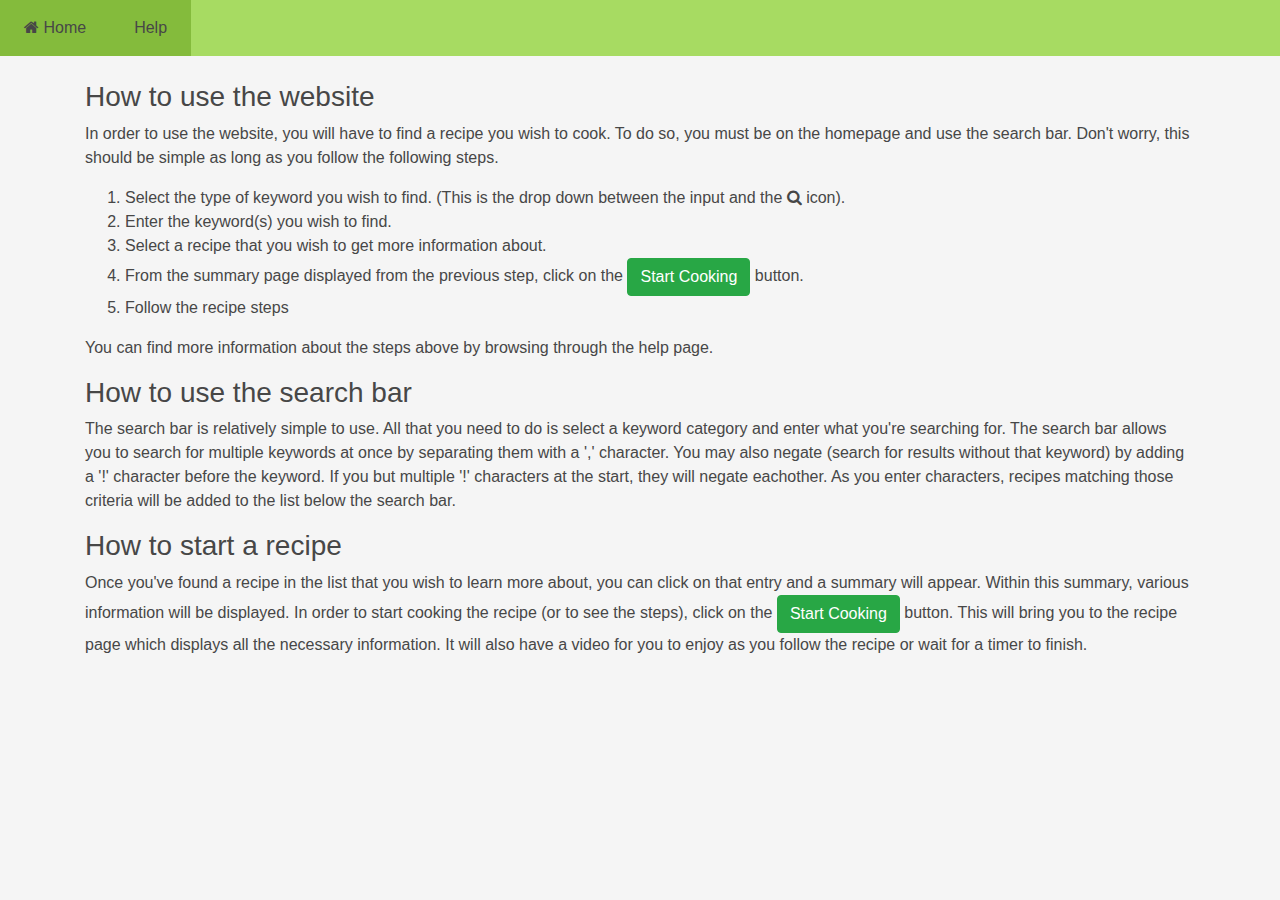
==== help.html @ 50261aee "Made website responsive, still needs a bit of fine tuning (I think)" ====
<!DOCTYPE html>
<html lang="en">

<head>
    <title>YouRecipe</title>
    <meta charset="utf-8">
    <meta name="viewport" content="width=device-width, initial-scale=1">
    <link rel="stylesheet" href="https://maxcdn.bootstrapcdn.com/bootstrap/4.1.0/css/bootstrap.min.css">
    <script src="https://ajax.googleapis.com/ajax/libs/jquery/3.3.1/jquery.min.js"></script>
    <script src="https://cdnjs.cloudflare.com/ajax/libs/popper.js/1.14.0/umd/popper.min.js"></script>
    <script src="https://maxcdn.bootstrapcdn.com/bootstrap/4.1.0/js/bootstrap.min.js"></script>
    <link href="https://maxcdn.bootstrapcdn.com/font-awesome/4.7.0/css/font-awesome.min.css" rel="stylesheet">
    <script src="js/main.js"></script>
    <script src="data/recipes.json"></script>
    <link rel="stylesheet" href="css/style.css">
</head>

<body>
    <nav class="navbar navbar-expand-lg navbar-custom sticky-top shadow">
        <div class="navbar-toggler container-fluid" data-toggle="collapse" data-target="#navbarSupportedContent" aria-controls="navbarSupportedContent"
            aria-expanded="false" aria-label="Toggle navigation">
            <a class="nav-link navbar-brand" href="#">
                <span class="fa fa-bars"></span> viewRecipe
            </a>
        </div>
        <div class="collapse navbar-collapse" id="navbarSupportedContent">
            <ul class="navbar-nav mr-auto">
                <li class="nav-item">
                    <a class="nav-link" href="index.html">
                        <span class="fa fa-home"></span> Home</a>
                </li>
                <li class="nav-item active">
                    <a class="nav-link" href="help.html">Help</a>
                </li>
            </ul>
        </div>
    </nav>
    <br>
    <div class="container">
        <h3>
            How to use the website
        </h3>
        <p>
            In order to use the website, you will have to find a recipe you wish to cook. To do so, you must be on the homepage and use
            the search bar. Don't worry, this should be simple as long as you follow the following steps.
        </p>
        <ol>
            <li>Select the type of keyword you wish to find. (This is the drop down between the input and the
                <i class="fa fa-search"></i> icon).</li>
            <li>Enter the keyword(s) you wish to find.</li>
            <li>Select a recipe that you wish to get more information about.</li>
            <li>From the summary page displayed from the previous step, click on the
                <button class="btn btn-success">Start Cooking</button> button.</li>
            <li>Follow the recipe steps</li>
        </ol>
        <p>
            You can find more information about the steps above by browsing through the help page.
        </p>
        <h3>
            How to use the search bar
        </h3>
        <p>
            The search bar is relatively simple to use. All that you need to do is select a keyword category and enter what you're searching
            for. The search bar allows you to search for multiple keywords at once by separating them with a ',' character.
            You may also negate (search for results without that keyword) by adding a '!' character before the keyword. If
            you but multiple '!' characters at the start, they will negate eachother. As you enter characters, recipes matching
            those criteria will be added to the list below the search bar.
        </p>
        <h3>
            How to start a recipe
        </h3>
        <p>
            Once you've found a recipe in the list that you wish to learn more about, you can click on that entry and a summary will
            appear. Within this summary, various information will be displayed. In order to start cooking the recipe (or
            to see the steps), click on the
            <button class="btn btn-success">Start Cooking</button> button. This will bring you to the recipe page which displays all the necessary information.
            It will also have a video for you to enjoy as you follow the recipe or wait for a timer to finish.
        </p>
    </div>
</body>
<footer>
    
</footer>

</html>
---- css/style.css ----
body {
    background-color: whitesmoke;
    color: #474747;
}

.navbar-custom {
    background-color: #A7DB62;
    padding: 0;
}
/* change the brand and text color */
.navbar-custom .navbar-brand,
.navbar-custom .navbar-text {
    color: #000000;
}
/* change the link color */
.navbar-custom .navbar-nav .nav-link {
    color: #000000;
}

.nav-link{
    padding-top: 1rem;
    padding-bottom: 1rem;
    padding-left: 1.5rem !important;
    padding-right: 1.5rem !important;
}

/* change the color of active or hovered links */
.navbar-custom .nav-item.active .nav-link,
.navbar-custom .nav-item:hover .nav-link {
    color: #474747;
    background-color: rgb(132, 187, 60);
}

th {
    font-weight: normal;
}

search_container {
    background-color: #E9F1F7;
}

#recipeInfoImg {
    max-width: 100%;
    max-height: 100%;
    height: auto;
}

#recipePage li {
    list-style: none;
}

.recipe-custom-bg {
    background-color: white;
}

.card-header {
    padding: 0;
}

.card-body {
    padding: 2rem;
    padding-top: 0.5rem;
    padding-bottom: 0.5rem;
}

@media (max-width: 500px) { 
    *{
        font-size: 11px;
    }
    .alert {
        font-size: 10px;
    }
    .nav {
        font-size: 20px !important;
    }
    
}

#btn_search {
    width: 100%;
}
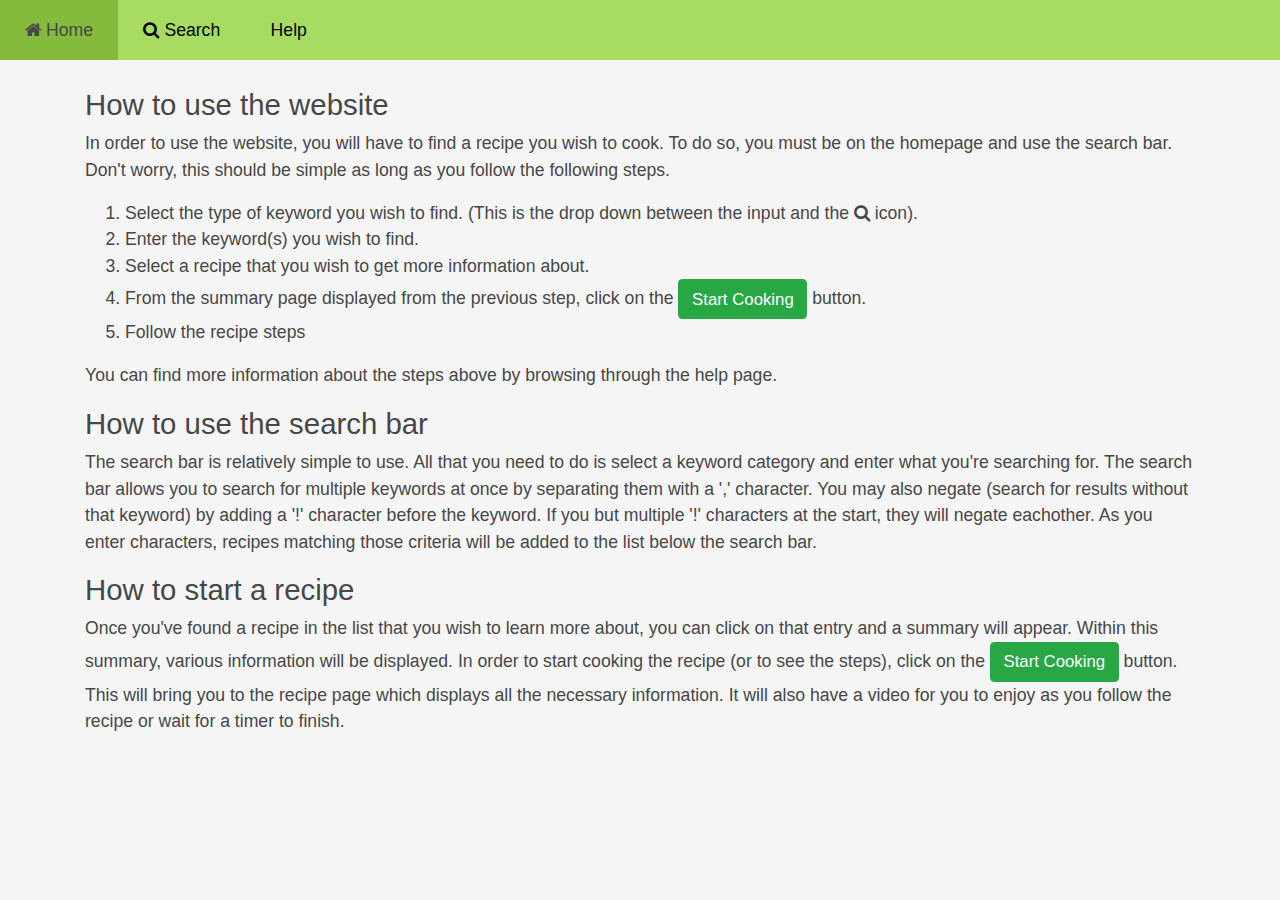
==== commit 04f0ff30: "fine tuned responsive font sizing. Added nav search option. Added landing page full page image." ====
--- a/help.html
+++ b/help.html
@@ -19,7 +19,7 @@
     <nav class="navbar navbar-expand-lg navbar-custom sticky-top shadow">
         <div class="navbar-toggler container-fluid" data-toggle="collapse" data-target="#navbarSupportedContent" aria-controls="navbarSupportedContent"
             aria-expanded="false" aria-label="Toggle navigation">
-            <a class="nav-link navbar-brand" href="#">
+            <a class="nav-link navbar-brand" href="javascript:void(0);">
                 <span class="fa fa-bars"></span> viewRecipe
             </a>
         </div>
@@ -29,7 +29,11 @@
                     <a class="nav-link" href="index.html">
                         <span class="fa fa-home"></span> Home</a>
                 </li>
-                <li class="nav-item active">
+                <li class="nav-item">
+                    <a class="nav-link" href="index.html#search">
+                        <span class="fa fa-search"></span> Search</a>
+                </li>
+                <li class="nav-item">
                     <a class="nav-link" href="help.html">Help</a>
                 </li>
             </ul>
@@ -79,7 +83,7 @@
     </div>
 </body>
 <footer>
-    
+
 </footer>
 
 </html>--- a/css/style.css
+++ b/css/style.css
@@ -1,6 +1,32 @@
 body {
     background-color: whitesmoke;
     color: #474747;
+}
+
+body, html {
+    height: 100%;
+    font-size: 1.05em;
+}
+
+.bg {
+    /* The image used */
+    background-image: url("https://cdn0.vox-cdn.com/uploads/chorus_asset/file/5899681/generalmuir_eater382016_burger.0.jpg");
+
+    /* Full height */
+    height: 100%;
+
+    /* Center and scale the image nicely */
+    background-position: center;
+    background-repeat: no-repeat;
+    background-size: cover;
+}
+
+
+.text-bg {
+    height: 100%;
+    background-color: rgb(255, 255, 255, 0.7);
+    margin: 0;
+    padding: 0;
 }
 
 .navbar-custom {
@@ -64,18 +90,21 @@
 }
 
 @media (max-width: 500px) { 
-    *{
-        font-size: 11px;
+    body{
+        font-size: 0.7rem;
     }
-    .alert {
-        font-size: 10px;
+    .nav, .navbar-brand {
+        font-size: 0.9rem;
     }
-    .nav {
-        font-size: 20px !important;
+    .form-control, .btn {
+        font-size: 0.7rem;
     }
-    
 }
 
 #btn_search {
     width: 100%;
+}
+
+#search_category {
+    height: 100% !important;
 }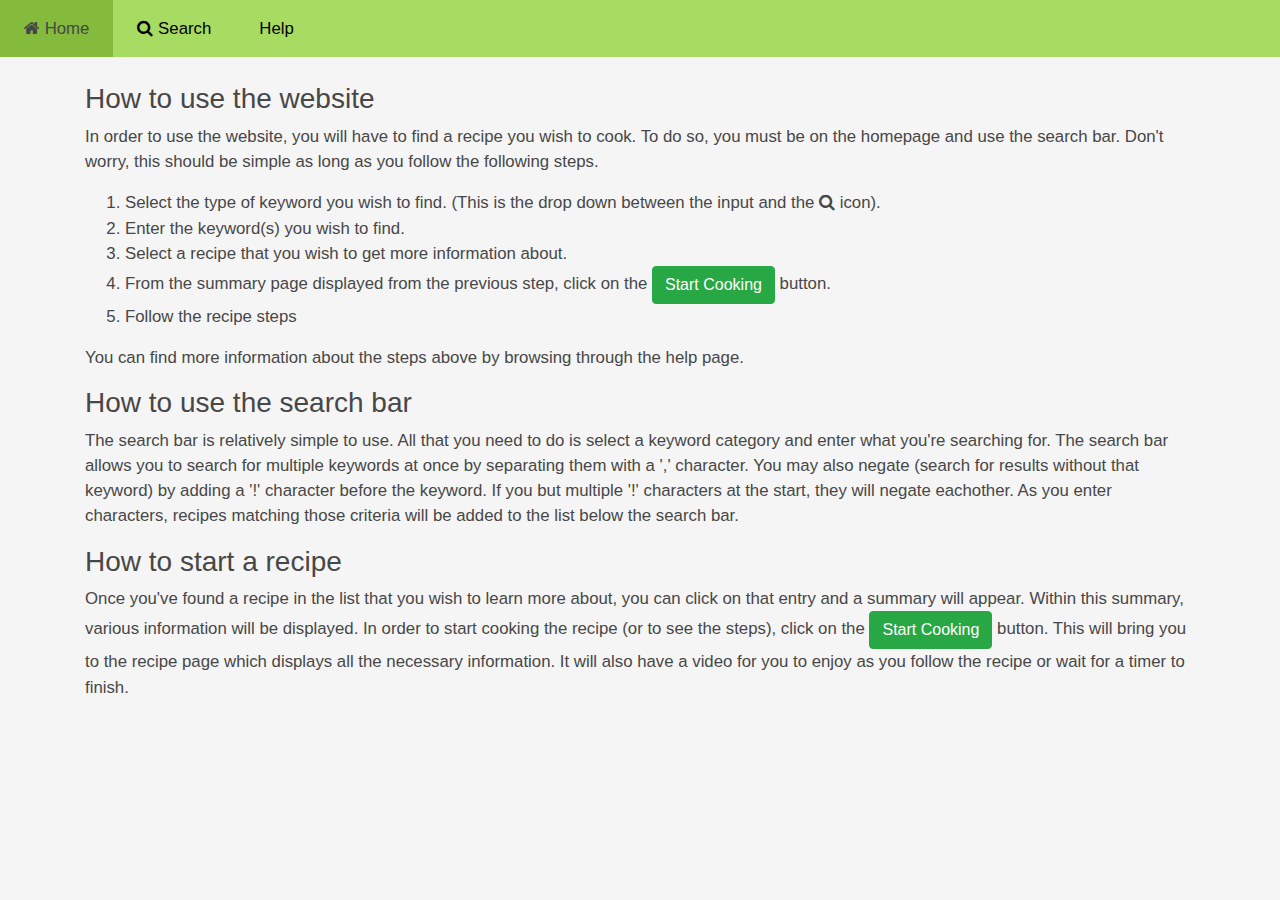
==== commit 643db26d: "Did some nice stuff." ====
--- a/help.html
+++ b/help.html
@@ -30,7 +30,7 @@
                         <span class="fa fa-home"></span> Home</a>
                 </li>
                 <li class="nav-item">
-                    <a class="nav-link" href="index.html#search">
+                    <a class="nav-link" href="index.html#search_container">
                         <span class="fa fa-search"></span> Search</a>
                 </li>
                 <li class="nav-item">
--- a/css/style.css
+++ b/css/style.css
@@ -1,9 +1,6 @@
 body {
     background-color: whitesmoke;
     color: #474747;
-}
-
-body, html {
     height: 100%;
     font-size: 1.05em;
 }
@@ -12,8 +9,8 @@
     /* The image used */
     background-image: url("https://cdn0.vox-cdn.com/uploads/chorus_asset/file/5899681/generalmuir_eater382016_burger.0.jpg");
 
-    /* Full height */
-    height: 100%;
+    /* Full verticle height */
+    height: 100vh;
 
     /* Center and scale the image nicely */
     background-position: center;
@@ -63,6 +60,7 @@
 
 search_container {
     background-color: #E9F1F7;
+    min-height: 100vh;
 }
 
 #recipeInfoImg {
@@ -98,6 +96,8 @@
     }
     .form-control, .btn {
         font-size: 0.7rem;
+        padding-left: 0.1rem;
+        padding-right: 0.1rem;
     }
 }
 
@@ -107,4 +107,13 @@
 
 #search_category {
     height: 100% !important;
+}
+
+#search {
+    height: 100vh !important;
+}
+
+#recipeInfoIng {
+    max-height: 50vh;
+    overflow-y: scroll;
 }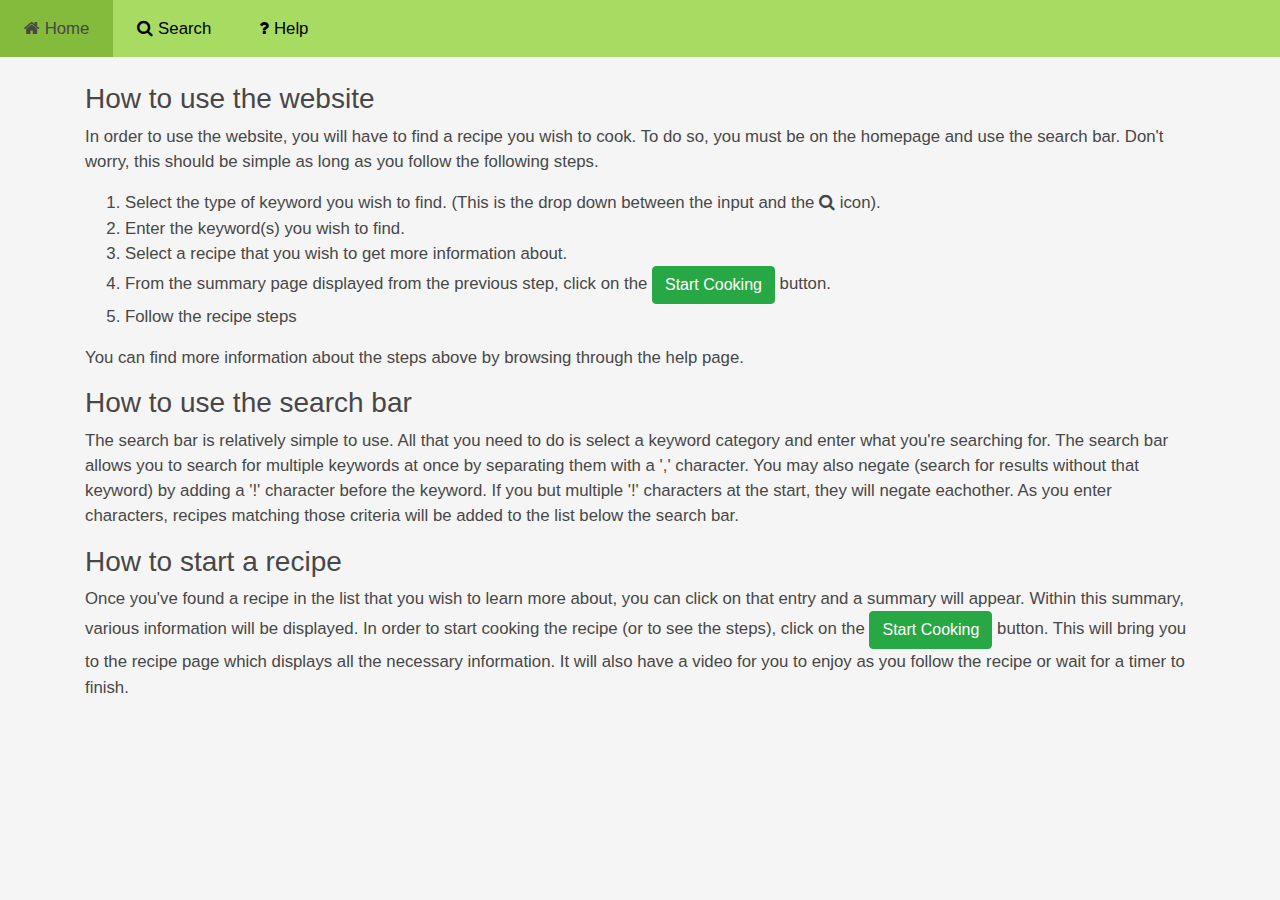
==== commit f60634dc: "Added icon for help navbar" ====
--- a/help.html
+++ b/help.html
@@ -2,7 +2,7 @@
 <html lang="en">
 
 <head>
-    <title>YouRecipe</title>
+    <title>viewRecipe</title>
     <meta charset="utf-8">
     <meta name="viewport" content="width=device-width, initial-scale=1">
     <link rel="stylesheet" href="https://maxcdn.bootstrapcdn.com/bootstrap/4.1.0/css/bootstrap.min.css">
@@ -34,7 +34,8 @@
                         <span class="fa fa-search"></span> Search</a>
                 </li>
                 <li class="nav-item">
-                    <a class="nav-link" href="help.html">Help</a>
+                    <a class="nav-link" href="help.html">
+                        <span class="fa fa-question"></span> Help</a>
                 </li>
             </ul>
         </div>
--- a/css/style.css
+++ b/css/style.css
@@ -21,7 +21,7 @@
 
 .text-bg {
     height: 100%;
-    background-color: rgb(255, 255, 255, 0.7);
+    background-color: rgb(255, 255, 255, 0.75);
     margin: 0;
     padding: 0;
 }
@@ -87,6 +87,11 @@
     padding-bottom: 0.5rem;
 }
 
+.form-control {
+    padding-left: 0.1rem;
+    padding-right: 0.1rem;
+}
+
 @media (max-width: 500px) { 
     body{
         font-size: 0.7rem;
@@ -96,8 +101,6 @@
     }
     .form-control, .btn {
         font-size: 0.7rem;
-        padding-left: 0.1rem;
-        padding-right: 0.1rem;
     }
 }
 
@@ -110,7 +113,7 @@
 }
 
 #search {
-    height: 100vh !important;
+    height: 100vh !important;  
 }
 
 #recipeInfoIng {
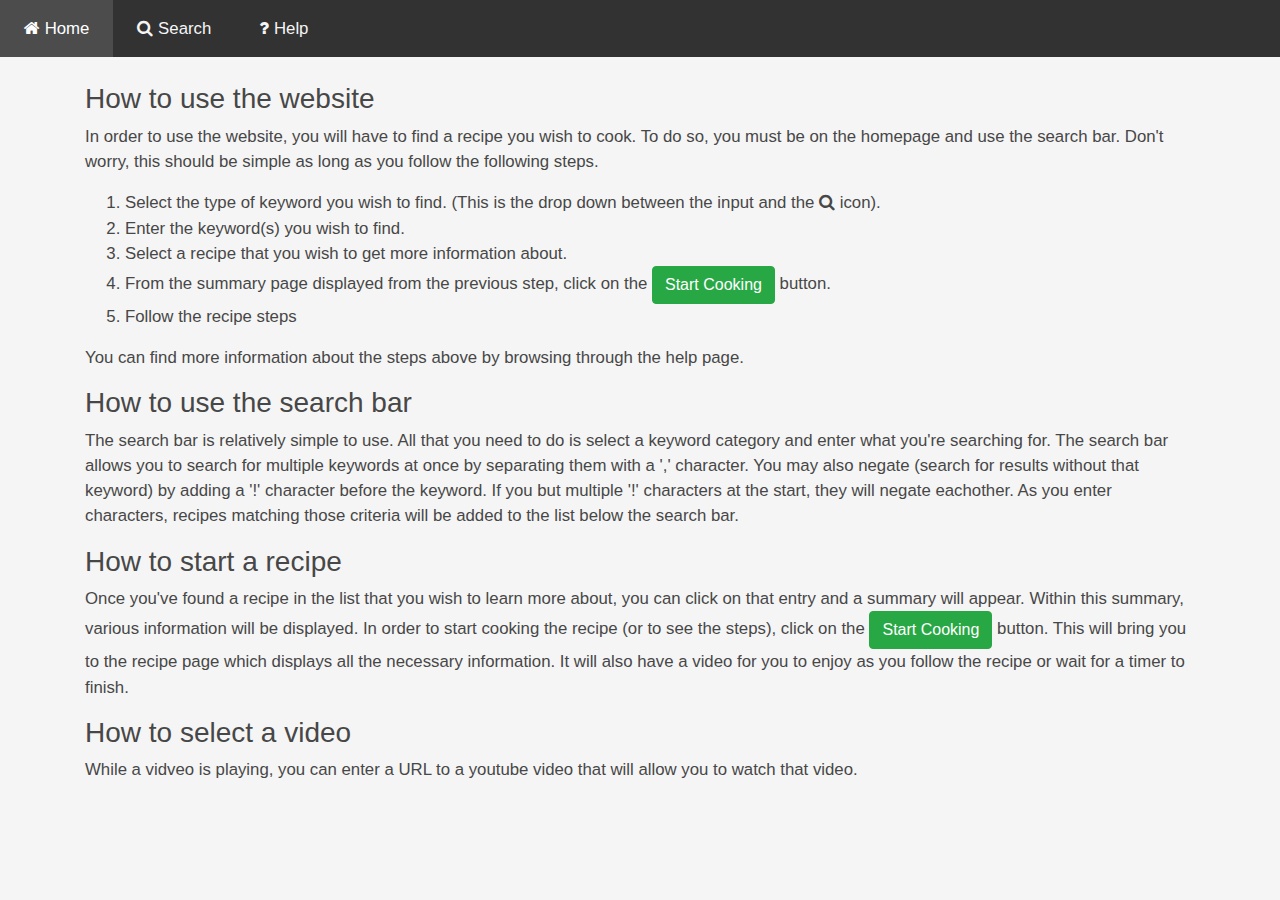
==== commit cc0ee08b: "Added video, pretty basic but the feature is there" ====
--- a/help.html
+++ b/help.html
@@ -81,6 +81,12 @@
             <button class="btn btn-success">Start Cooking</button> button. This will bring you to the recipe page which displays all the necessary information.
             It will also have a video for you to enjoy as you follow the recipe or wait for a timer to finish.
         </p>
+        <h3>
+            How to select a video
+        </h3>
+        <p>
+            While a vidveo is playing, you can enter a URL to a youtube video that will allow you to watch that video. 
+        </p>
     </div>
 </body>
 <footer>
--- a/css/style.css
+++ b/css/style.css
@@ -21,23 +21,33 @@
 
 .text-bg {
     height: 100%;
-    background-color: rgb(255, 255, 255, 0.75);
+    /*background-color: rgb(255, 255, 255, 0.65);*/
+    background: linear-gradient(rgb(255,255,255,0.7),rgb(0,0,0,0.45));
     margin: 0;
     padding: 0;
 }
 
 .navbar-custom {
-    background-color: #A7DB62;
+    background-color: #323232;
     padding: 0;
 }
 /* change the brand and text color */
 .navbar-custom .navbar-brand,
 .navbar-custom .navbar-text {
-    color: #000000;
+    color:whitesmoke;
 }
 /* change the link color */
 .navbar-custom .navbar-nav .nav-link {
-    color: #000000;
+    color: whitesmoke;
+}
+
+h1 {
+    font-size: 4rem;
+    font-weight: 200;
+}
+
+h3 {
+    font-weight: 300;
 }
 
 .nav-link{
@@ -50,8 +60,8 @@
 /* change the color of active or hovered links */
 .navbar-custom .nav-item.active .nav-link,
 .navbar-custom .nav-item:hover .nav-link {
-    color: #474747;
-    background-color: rgb(132, 187, 60);
+    color: white;
+    background-color: #4c4c4c;
 }
 
 th {
@@ -88,23 +98,30 @@
 }
 
 .form-control {
-    padding-left: 0.1rem;
-    padding-right: 0.1rem;
+    padding-left: 0.5rem;
+    padding-right: 0.5rem;
 }
 
-@media (max-width: 500px) { 
+.container-semi-fluid{
+    max-width: 80%;
+}
+
+@media (max-width: 800px){ 
     body{
-        font-size: 0.7rem;
+        font-size: 0.75rem;
     }
     .nav, .navbar-brand {
         font-size: 0.9rem;
     }
     .form-control, .btn {
-        font-size: 0.7rem;
+        font-size: 0.75rem;
+    }
+    .container-semi-fluid{
+        max-width: 100% !important;
     }
 }
 
-#btn_search {
+#btn_search, #btn_search_video {
     width: 100%;
 }
 
@@ -119,4 +136,27 @@
 #recipeInfoIng {
     max-height: 50vh;
     overflow-y: scroll;
+}
+
+.bottom-aligned {
+    position: absolute;
+    color: whitesmoke;
+    left:0;
+    right:0;
+    bottom: 0;
+    padding-bottom: 2%;
+    width: 100%;
+    font-size: 2.5rem;
+    font-weight: 100;
+}
+
+.bottom-aligned:hover{
+    text-decoration: none;
+    color: grey;
+}
+.gradient-bg {
+    bottom: 0;
+    height: 100%;
+    left: 0;
+    right:0;
 }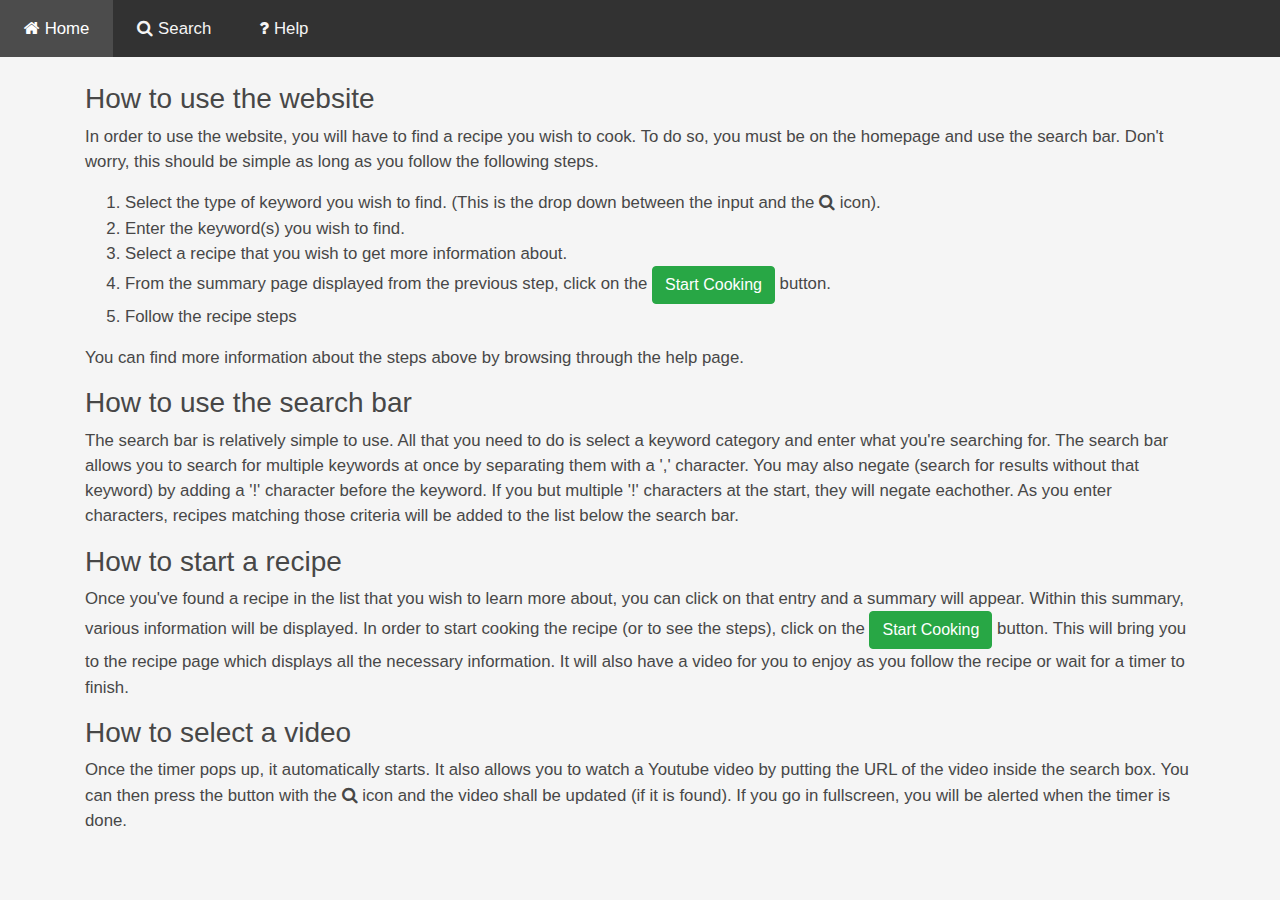
==== commit 8c30ac44: "Updated the help page to reflect the video addition" ====
--- a/help.html
+++ b/help.html
@@ -85,7 +85,7 @@
             How to select a video
         </h3>
         <p>
-            While a vidveo is playing, you can enter a URL to a youtube video that will allow you to watch that video. 
+            Once the timer pops up, it automatically starts. It also allows you to watch a Youtube video by putting the URL of the video inside the search box. You can then press the button with the <i class="fa fa-search"></i> icon</li> and the video shall be updated (if it is found). If you go in fullscreen, you will be alerted when the timer is done.
         </p>
     </div>
 </body>
